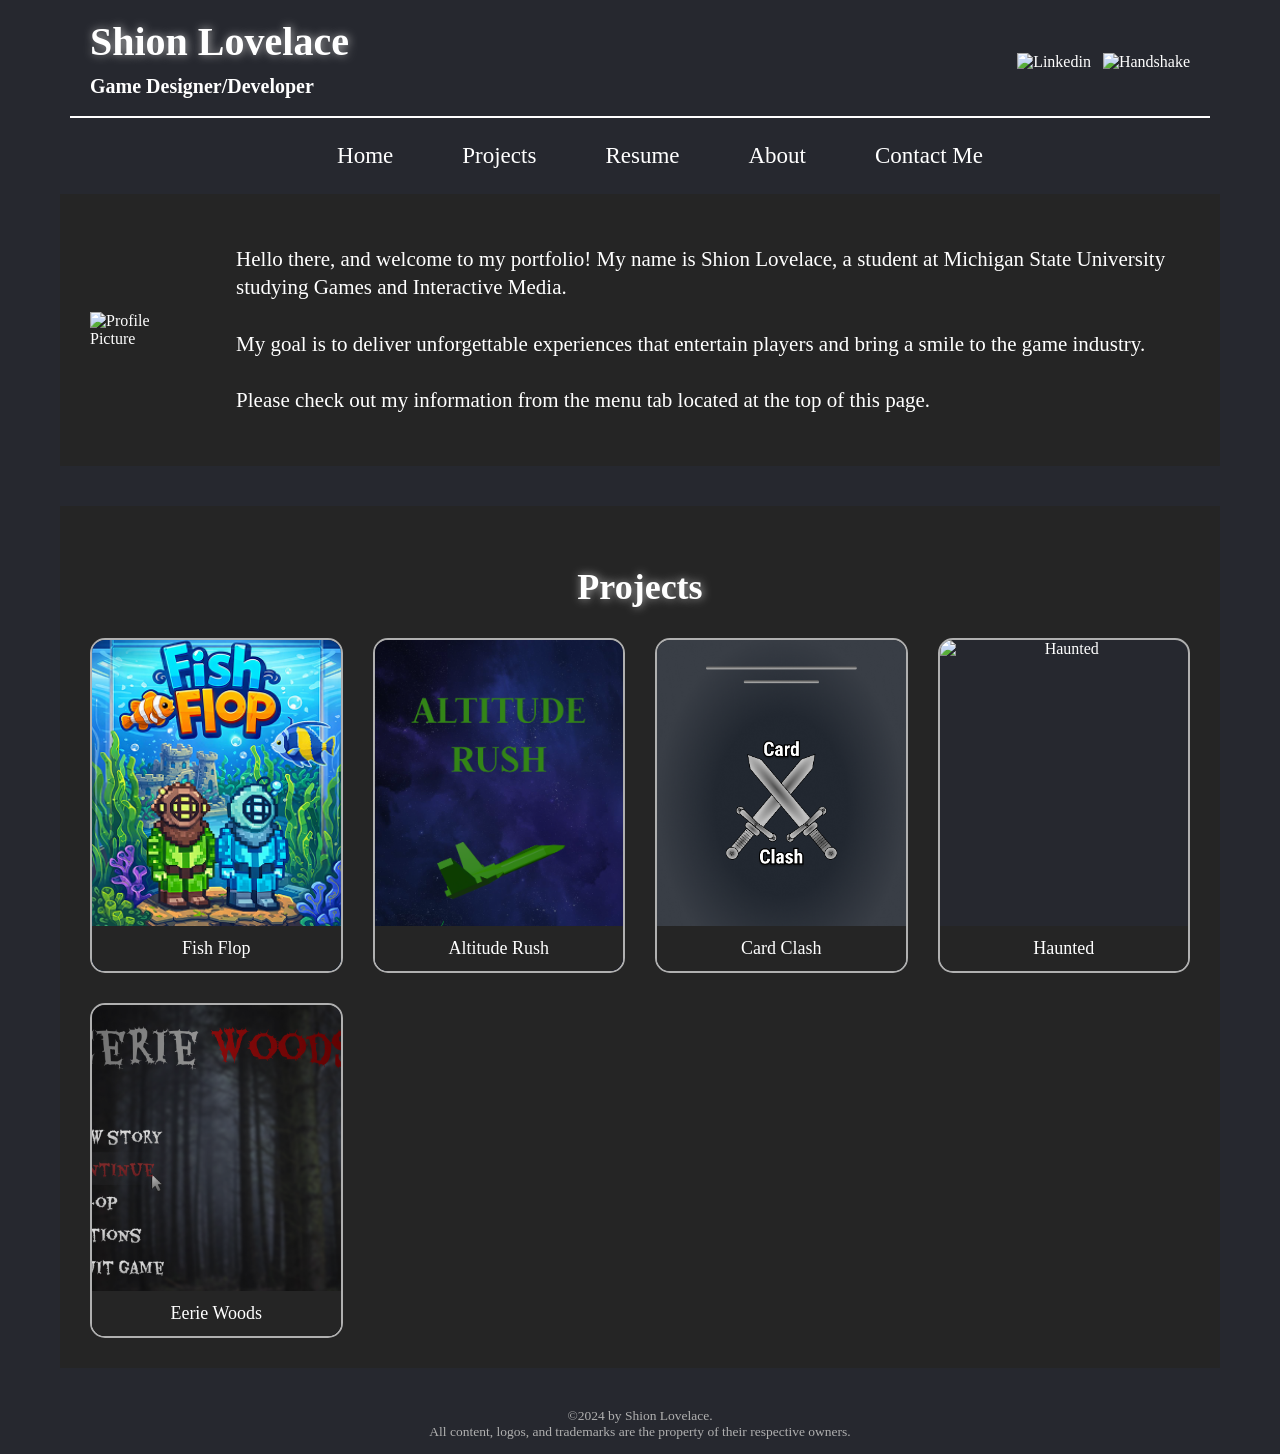
==== index.html @ 182d3372 "added new changes to portfolio" ====
<!DOCTYPE html>
<html lang="en">
<head>
    <meta charset="UTF-8">
    <meta name="viewport" content="width=device-width, initial-scale=1.0">
    <link rel="stylesheet" href="style.css">
    <title>Home</title>
</head>
<body>
    <header>
        <div class="description">
            <h1 class="name-header">Shion Lovelace</h1>
            <h2 class="jobtitle-header">Game Designer/Developer</h2>
        </div>
        <div class="two-logos">
            <a href="https://www.linkedin.com/in/shionlovelace/" target="_blank">
                <img src="images/linkedinlogo.png" alt="Linkedin">
            </a>
            <a href="https://app.joinhandshake.com/profiles/42069286" target="_blank">
                <img src="images/handshakelogo.png" alt="Handshake">
            </a>
        </div>
    </header>
    <nav>
        <ul class="navigation">
            <li><a href="index.html">Home</a></li>
            <li><a href="projects.html">Projects</a></li>
            <li><a href="resume.html">Resume</a></li>
            <li><a href="about.html">About</a></li>
            <li><a href="contact.html">Contact Me</a></li>
        </ul>
    </nav>
    <div class="welcome-paragraph">
        <img src="images/profilepic.png" style="max-width:100%" alt="Profile Picture">
        <p class='intro'>Hello there, and welcome to my portfolio! My name is Shion Lovelace, a student at Michigan State University studying Games and Interactive Media.<br><br> My goal is to deliver unforgettable experiences that entertain players and bring a smile to the game industry.<br><br> Please check out my information from the menu tab located at the top of this page.
        </p>
    </div>
    <section class="projects-preview">
    <h2 class="projects-title">Projects</h2>

    <div class="projects-grid">

        <a href="fishflop.html" class="project-card">
            <img src="images/fishflophome.png" alt="Fish Flop">
            <p>Fish Flop</p>
        </a>

        <a href="altituderush.html" class="project-card">
            <img src="images/altituderushhome.png" alt="Altitude Rush">
            <p>Altitude Rush</p>
        </a>

        <a href="cardclash.html" class="project-card">
            <img src="images/cardclashhome.png" alt="Card Clash">
            <p>Card Clash</p>
        </a>

        <a href="haunted.html" class="project-card">
            <img src="images/haunted.png" alt="Haunted">
            <p>Haunted</p>
        </a>

        <a href="eeriewoods.html" class="project-card">
            <img src="images/eeriewoodshome.png" alt="Eerie Woods">
            <p>Eerie Woods</p>
        </a>

    </div>
    </section>
    <p class="credits">
        ©2024 by Shion Lovelace.<br>All content, logos, and trademarks are the property of their respective owners.
    </p>  
</body>
</html>
---- style.css ----
body {
    background: #26282F;
    color: #FFFFFF;
    font-family: 'Times New Roman', Times, serif
}

header{
    display: flex;
    justify-content: space-between;
    border-bottom: 2px solid #FFFFFF;
    max-width: 1140px; 
    margin: 0 auto; 
}

.name-header{
    font-size: 40px;
    text-shadow: #B0B0B0 1px 0 10px;
    margin-top: 8px;
    margin-bottom: 0;
}

.jobtitle-header{
    font-size: 20px;
    margin-top: 5px;
}

.title-header{
    font-size: 40px;
    text-shadow: #B0B0B0 1px 0 10px;
    padding-left: 20px;
    align-items: center;
}

.description{
    line-height: 1.3;
    padding-left: 20px;
    margin: 0; 
}

.two-logos{
    padding-right: 20px;
    gap: .75em;
    display: flex;
    align-items: center;
}

nav {
    background: #26282F;
    padding: 2px;
    position: sticky;
    top: 0px;
}

.navigation {
    gap: 3em;
    list-style: none;
    font-size: 23px;
    display: flex;
    justify-content: center;
    align-items: center;
}

a{
    color: #FFFFFF;
    text-decoration: none;
    text-decoration-color: grey;
}

a:hover {
    color: lightgray;
    text-decoration: underline;
}

.credits{
    text-align: center;
    font-size: 13.5px;
    color: #B0B0B0;
}

.welcome-paragraph{
    max-width: 1100px;
    margin: 0 auto;
    padding: 30px;
    background: #252525;
    display: flex;
    gap: 4em;
    justify-content: center;
    align-items: center;
}

.intro{
    font-size: 21px;
    line-height: 1.35;
}

.resumepreview{
    max-width: 1100px;
    margin: 0 auto;
    padding: 10px 30px 30px 30px;
    background: #252525;
    text-align: center;
    text-decoration: underline #B0B0B0;
}

.aboutme-layout{
    display: flex;
    max-width: 1100px;
    margin: 0 auto; 
    padding: 30px;
    gap: 3em;
    line-height: 1.35;
    background: #252525;
    justify-content: center;
    align-items: center;
}

.aboutme-paragraph{
    font-size: 17px;
}

.cardclash{
    background: #252525;
    max-width: 1100px;
    margin: 0 auto 20px auto;
    padding: 10px 30px 30px 30px;
}

.cardclash-text{
    display: flex;
    gap: 3em;
    font-size: 17px;
    line-height: 1.5;
    justify-content: center;
    align-items: center;
}

.other-links{
    color: #387aa3;
    text-decoration: underline;
}

.other-links:hover {
    color: #2c5f70;
}

.other-links:visited {
    color: #2c5f70;
}

.eeriewoods{
    background: #252525;
    max-width: 1100px;
    margin: 0 auto 20px auto;
    padding: 10px 30px 30px 30px;
}

.eeriewoods-text{
    display: flex;
    gap: 3em;
    font-size: 17px;
    line-height: 1.5;
    justify-content: center;
    align-items: center;
}

.haunted{
    background: #252525;
    max-width: 1100px;
    margin: 0 auto 20px auto;
    padding: 10px 30px 30px 30px;
}

.haunted-text{
    display: flex;
    gap: 3em;
    font-size: 17px;
    line-height: 1.5;
    justify-content: center;
    align-items: center;
}

.mobile-game-ui{
    background: #252525;
    max-width: 1100px;
    margin: 0 auto 20px auto;
    padding: 10px 30px 30px 30px;
}

.mobile-game-ui-text{
    display: flex;
    gap: 3em;
    font-size: 17px;
    line-height: 1.5;
    justify-content: center;
    align-items: center;
}

.contact-information{
    background-color: #252525;
    max-width: 1100px;
    margin: 0 auto;
    padding: 0 30px 30px 30px; 
}

.gmail{
    display: flex;
    gap: 1em;
    font-size: 20px;
    padding-top: 10px;
    padding-bottom: 30px;
}

label{
    font-size: 17px;
    margin-bottom: 8px;
    display: block;
}

input{
    width: 98%;
    padding: 10px;
    margin: 8px 0 20px 0;
    border: 1px solid #FFFFFF;
    background-color: #D3D3D3;
    border-radius: 5px;
}

textarea{
    width: 98%;
    padding: 10px;
    margin: 8px 0 20px 0;
    border: 1px solid #FFFFFF;
    background-color: #D3D3D3;
    border-radius: 5px;
    resize: none;
}

.submit-button{
    width: 100%;
    background-color: #387aa3;
    color: white;
    padding: 10px 20px;
    border: none;
    border-radius: 5px;
    cursor: pointer;
}

.submit-button:hover {
    background-color: #2e6680;
}

/* ===== Project Preview Section (Home Page) ===== */

.projects-preview{
    max-width: 1100px;
    margin: 40px auto;
    padding: 30px;
    background: #252525;
    text-align: center;
}

.projects-title{
    font-size: 36px;
    text-shadow: #B0B0B0 1px 0 10px;
    margin-bottom: 30px;
}

.projects-grid{
    display: grid;
    grid-template-columns: repeat(auto-fit, minmax(200px, 1fr));
    gap: 30px;
}

.project-card{
    aspect-ratio: 3 / 4;
    position: relative;
    display: block;
    background: #26282F;
    border-radius: 15px;
    border: 2px solid #B0B0B0; /* stroke */
    padding: 0;
    overflow: hidden;
    transition: transform .2s ease, box-shadow .2s ease;
}

.project-card img{
    width: 100%;
    height: 100%;
    object-fit: cover;
    display: block;
}

.project-card p{
    position: absolute;
    bottom: 0;
    left: 0;
    right: 0;
    margin: 0;
    padding: 12px;
    font-size: 18px;
    background: #252525; /* solid bar */
    text-align: center;
}

.project-card:hover{
    transform: translateY(-6px);
    box-shadow: 0px 6px 18px rgba(0,0,0,0.5);
}

@media screen and (max-width: 768px) {
    .navigation li {
        display: flex;
        flex-direction: column;
        margin: 0;
    }

    .two-logos {
        gap: 10px;
    }

    nav {
        padding: 5px;
        position: relative;
    }

    .navigation {
        flex-direction: column; 
        gap: 1em; 
        font-size: 18px; 
    }

    a {
        padding: 5px 0; 
    }

    .navigation li {
        text-align: center;
    }
    
    .welcome-paragraph {
        flex-direction: column;
        align-items: center;
        padding: 30px;
    }

    .aboutme-layout {
        flex-direction: column;
        align-items: center;
        padding: 30px;
    }

    .gametitles{
        text-align: center;
    }

    .cardclash-text{
        flex-direction: column;
        align-items: center;
        padding: 0 30px 30px 30px;
    }

    .eeriewoods-text{
        flex-direction: column;
        align-items: center;
        padding: 0 30px 30px 30px;
    }

    .haunted-text{
        flex-direction: column;
        align-items: center;
        padding: 0 30px 30px 30px;
    }

    .mobile-game-ui-text{
        flex-direction: column;
        align-items: center;
        padding: 0 30px 30px 30px;
    }
}
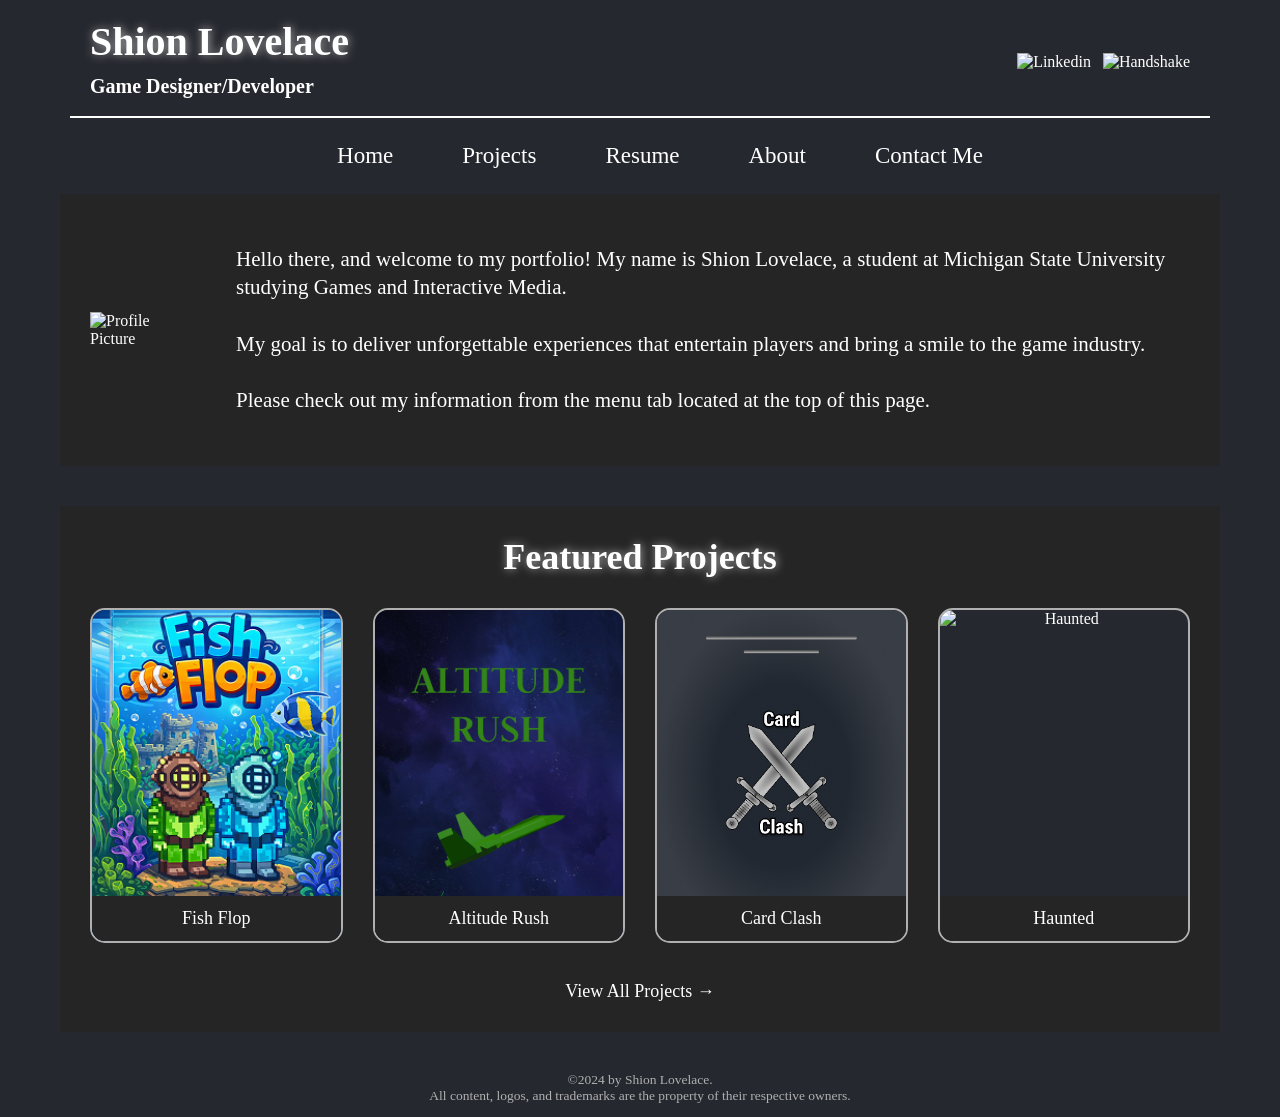
==== commit 7423ea4b: "made further changes to index.html and projects.html" ====
--- a/index.html
+++ b/index.html
@@ -36,7 +36,7 @@
         </p>
     </div>
     <section class="projects-preview">
-    <h2 class="projects-title">Projects</h2>
+    <h2 class="projects-title">Featured Projects</h2>
 
     <div class="projects-grid">
 
@@ -60,13 +60,11 @@
             <p>Haunted</p>
         </a>
 
-        <a href="eeriewoods.html" class="project-card">
-            <img src="images/eeriewoodshome.png" alt="Eerie Woods">
-            <p>Eerie Woods</p>
-        </a>
+    </div>
+    <br>
+    <a href="projects.html" class="view-projects">View All Projects →</a>
+    </section>
 
-    </div>
-    </section>
     <p class="credits">
         ©2024 by Shion Lovelace.<br>All content, logos, and trademarks are the property of their respective owners.
     </p>  
--- a/style.css
+++ b/style.css
@@ -262,6 +262,7 @@
 .projects-title{
     font-size: 36px;
     text-shadow: #B0B0B0 1px 0 10px;
+    margin-top: 0px;
     margin-bottom: 30px;
 }
 
@@ -307,6 +308,17 @@
     box-shadow: 0px 6px 18px rgba(0,0,0,0.5);
 }
 
+.view-projects{
+    display:inline-block;
+    margin-top:20px;
+    font-size:18px;
+    color:white;
+}
+
+.view-projects:hover{
+    color:#B0B0B0;
+}
+
 @media screen and (max-width: 768px) {
     .navigation li {
         display: flex;
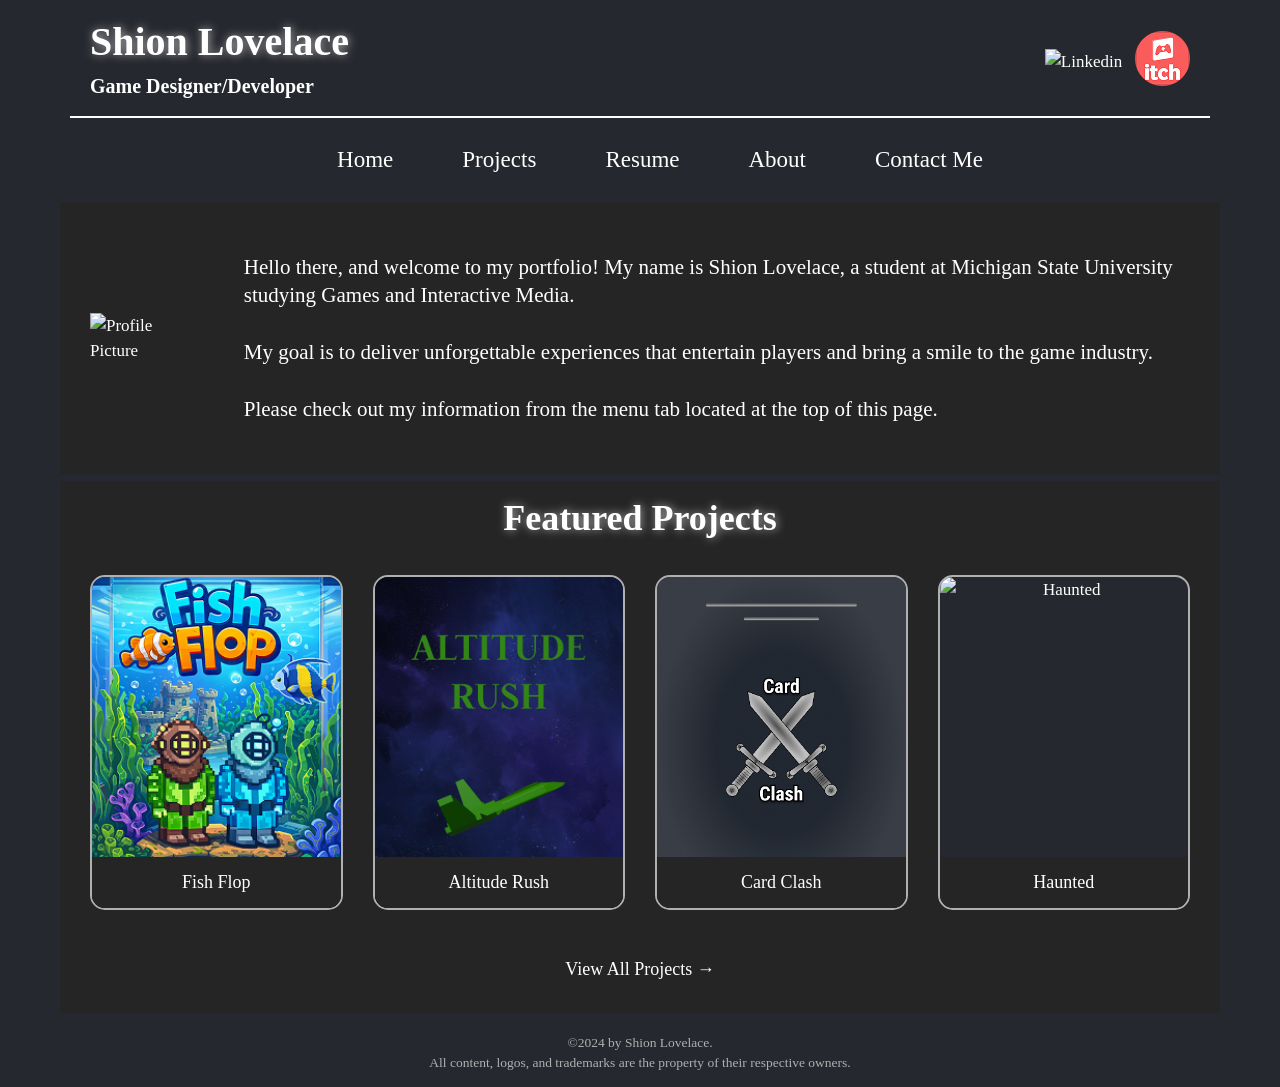
==== commit d7ff3c1f: "changed nav bar a little by adding itch page" ====
--- a/index.html
+++ b/index.html
@@ -16,8 +16,8 @@
             <a href="https://www.linkedin.com/in/shionlovelace/" target="_blank">
                 <img src="images/linkedinlogo.png" alt="Linkedin">
             </a>
-            <a href="https://app.joinhandshake.com/profiles/42069286" target="_blank">
-                <img src="images/handshakelogo.png" alt="Handshake">
+            <a href="https://shion-lovelace.itch.io/" target="_blank">
+                <img src="images/itchlogo.png" alt="Itch.io">
             </a>
         </div>
     </header>
--- a/style.css
+++ b/style.css
@@ -1,7 +1,9 @@
 body {
     background: #26282F;
     color: #FFFFFF;
-    font-family: 'Times New Roman', Times, serif
+    font-family: 'Times New Roman', Times, serif;
+    font-size: 17px;
+    line-height: 1.5;
 }
 
 header{
@@ -249,14 +251,28 @@
     background-color: #2e6680;
 }
 
-/* ===== Project Preview Section (Home Page) ===== */
+.glow-text{
+    text-shadow: #B0B0B0 1px 0 10px;
+    font-size:26px;
+    margin-bottom:15px;
+}
+
+.bold-text{
+    font-weight: bold;
+}
+
+.underlined-text{
+    text-decoration: underline;
+}
+
+/* ===== Project Preview Section ===== */
 
 .projects-preview{
-    max-width: 1100px;
-    margin: 40px auto;
-    padding: 30px;
-    background: #252525;
-    text-align: center;
+    max-width:1100px;
+    margin:7px auto 20px auto;
+    padding:10px 30px 30px 30px;
+    background:#252525;
+    text-align:center;
 }
 
 .projects-title{
@@ -278,7 +294,7 @@
     display: block;
     background: #26282F;
     border-radius: 15px;
-    border: 2px solid #B0B0B0; /* stroke */
+    border: 2px solid #B0B0B0;
     padding: 0;
     overflow: hidden;
     transition: transform .2s ease, box-shadow .2s ease;
@@ -319,6 +335,66 @@
     color:#B0B0B0;
 }
 
+/* ===== Project Section (Text With image) ===== */
+
+.project-section{
+    max-width:1100px;
+    margin:0 auto;
+    padding:5px 30px 5px 30px;
+    background:#252525;
+    display:flex;
+    gap:3em;
+    align-items:center;
+}
+
+.project-text{
+    flex:1;
+}
+
+.project-media{
+    flex:1;
+}
+
+.project-media img{
+    width:100%;
+    border-radius:10px;
+}
+
+.project-title{
+    font-size:40px;
+    margin-bottom:20px;
+}
+
+/*.project-subtitle{
+    font-size:26px;
+    margin-bottom:15px;
+}*/
+
+.project-title-altitude{
+    font-size:40px;
+    color:#00cc33;
+    margin-bottom:20px;
+}
+
+/* ===== Project Responsibilities Section ===== */
+
+.project-responsibilities{
+    max-width:1100px;
+    margin:0 auto;
+    padding:5px 30px 5px 30px;
+    background:#252525;
+}
+
+.responsibility-list{
+    margin-top:10px;
+    padding-left:20px;
+    line-height:1.6;
+}
+
+.responsibility-list li{
+    margin-bottom:8px;
+}
+
 @media screen and (max-width: 768px) {
     .navigation li {
         display: flex;
@@ -388,4 +464,15 @@
         align-items: center;
         padding: 0 30px 30px 30px;
     }
-}
+
+    .project-section{
+        flex-direction: column;
+        align-items: center;
+        padding: 30px;
+    }
+
+    .project-media{
+        width:100%;
+        margin-top:20px;
+    }
+}
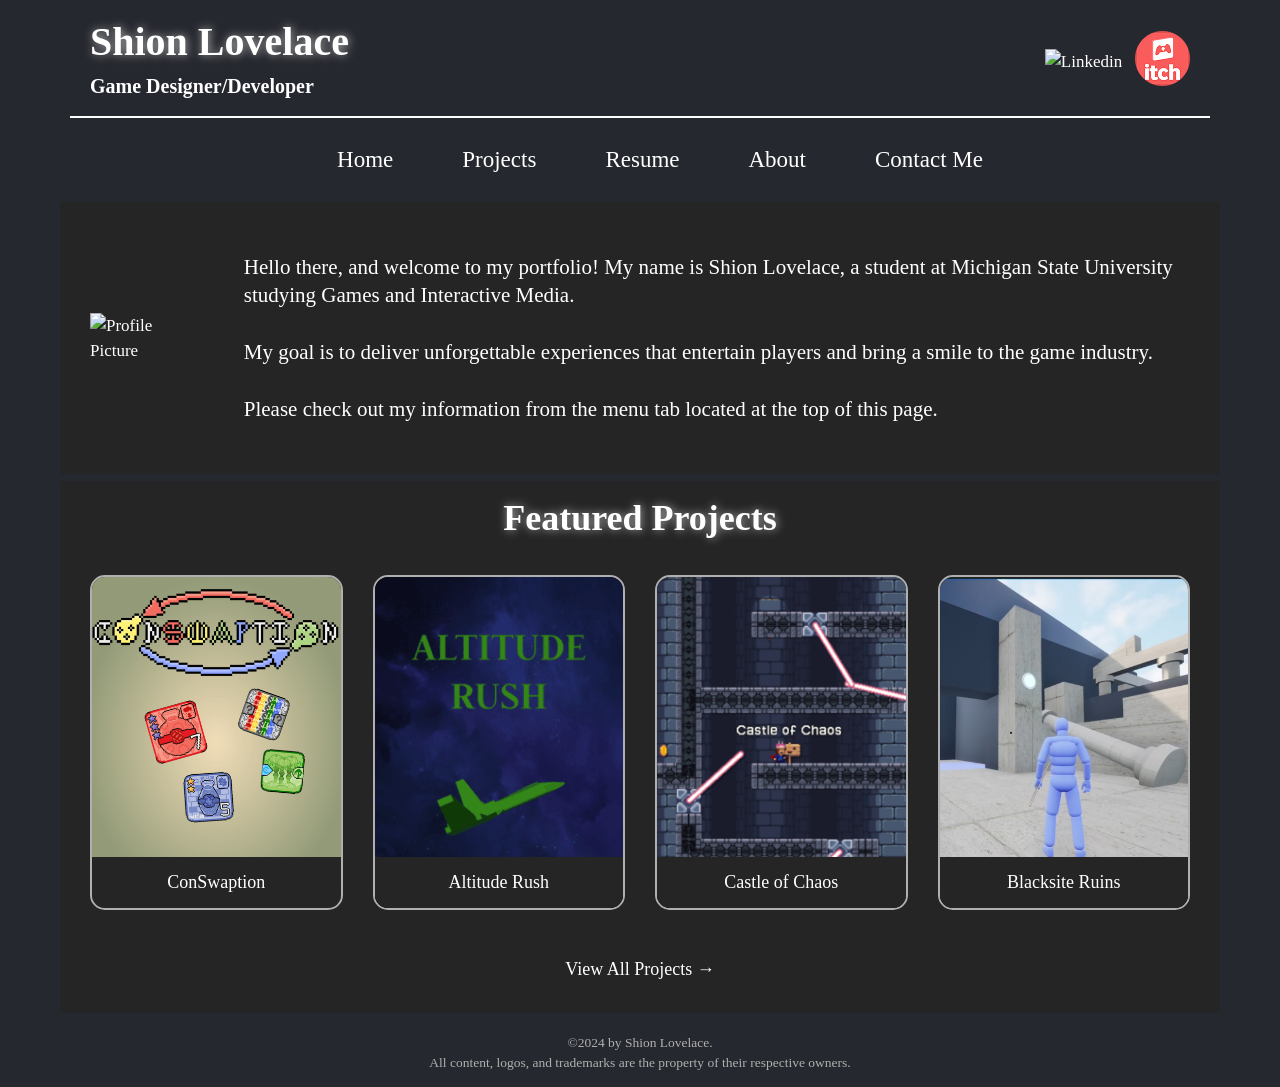
==== commit 251c8814: "added remainder projects with images" ====
--- a/index.html
+++ b/index.html
@@ -40,9 +40,9 @@
 
     <div class="projects-grid">
 
-        <a href="fishflop.html" class="project-card">
-            <img src="images/fishflophome.png" alt="Fish Flop">
-            <p>Fish Flop</p>
+        <a href="conswaption.html" class="project-card">
+            <img src="images/conswaptionhome.png" alt="ConSwaption">
+            <p>ConSwaption</p>
         </a>
 
         <a href="altituderush.html" class="project-card">
@@ -50,14 +50,14 @@
             <p>Altitude Rush</p>
         </a>
 
-        <a href="cardclash.html" class="project-card">
-            <img src="images/cardclashhome.png" alt="Card Clash">
-            <p>Card Clash</p>
+        <a href="castleofchaos.html" class="project-card">
+            <img src="images/castleofchaoshome.png" alt="Castle of Chaos">
+            <p>Castle of Chaos</p>
         </a>
 
-        <a href="haunted.html" class="project-card">
-            <img src="images/haunted.png" alt="Haunted">
-            <p>Haunted</p>
+        <a href="blacksiteruins.html" class="project-card">
+            <img src="images/blacksiteruinshome.PNG" alt="Blacksite Ruins">
+            <p>Blacksite Ruins</p>
         </a>
 
     </div>
--- a/style.css
+++ b/style.css
@@ -51,6 +51,7 @@
     padding: 2px;
     position: sticky;
     top: 0px;
+    z-index:9999;
 }
 
 .navigation {
@@ -137,17 +138,17 @@
 }
 
 .other-links{
-    color: #387aa3;
+    color: #2b91d1;
     text-decoration: underline;
 }
 
 .other-links:hover {
+    color: #2a768f;
+}
+
+/* .other-links:visited {
     color: #2c5f70;
-}
-
-.other-links:visited {
-    color: #2c5f70;
-}
+} */
 
 .eeriewoods{
     background: #252525;
@@ -353,10 +354,14 @@
 
 .project-media{
     flex:1;
+    display:flex;
+    justify-content:center;
 }
 
 .project-media img{
-    width:100%;
+    max-height:450px;
+    max-width:100%;
+    width:auto;
     border-radius:10px;
 }
 
@@ -373,6 +378,24 @@
 .project-title-altitude{
     font-size:40px;
     color:#00cc33;
+    margin-bottom:20px;
+}
+
+.project-title-cardclash{
+    font-size:40px;
+    color:#cccccc;
+    margin-bottom:20px;
+}
+
+.project-title-haunted{
+    font-size:40px;
+    color:#B56ED9;
+    margin-bottom:20px;
+}
+
+.project-title-eeriewoods{
+    font-size:40px;
+    color:#943431;
     margin-bottom:20px;
 }
 
@@ -395,6 +418,68 @@
     margin-bottom:8px;
 }
 
+/* ===== Compact Project Section (for short text + gif) ===== */
+
+.project-section-compact{
+    max-width:1100px;
+    margin:0 auto;
+    padding:10px 30px;
+    background:#252525;
+
+    display:flex;
+    align-items:center;
+    gap:2em;
+}
+
+/* smaller gif container */
+.project-media-small{
+    flex:0 0 380px;
+}
+
+.project-media-small img{
+    width:100%;
+    border-radius:10px;
+}
+
+/* text area */
+.project-text-small{
+    flex:1;
+}
+
+.project-text-small h4{
+    margin-bottom:8px;
+}
+
+.project-text-small p{
+    line-height:1.5;
+}
+
+/* ===== For embedded Youtube videos ===== */
+
+.project-video{
+    max-width:1100px;
+    margin:0 auto;
+    padding:10px 30px 30px 30px;
+    background:#252525;
+    text-align:center;
+}
+
+.video-container{
+    position:relative;
+    width:100%;
+    margin-top:20px;
+    padding-bottom:56.25%; /* 16:9 ratio */
+}
+
+.video-container iframe{
+    position:absolute;
+    top:0;
+    left:0;
+    width:100%;
+    height:100%;
+    border-radius:10px;
+}
+
 @media screen and (max-width: 768px) {
     .navigation li {
         display: flex;
@@ -465,6 +550,8 @@
         padding: 0 30px 30px 30px;
     }
 
+    /* ===== Project Section (Text With image) ===== */
+
     .project-section{
         flex-direction: column;
         align-items: center;
@@ -475,4 +562,17 @@
         width:100%;
         margin-top:20px;
     }
-}
+
+    /* ===== Compact Project Section (for short text + gif) ===== */
+
+    .project-section-compact{
+    flex-direction: column;
+    align-items: center;
+    padding: 30px;
+    }
+
+    .project-media-small{
+        width:100%;
+        margin-top:20px;
+    }
+}
